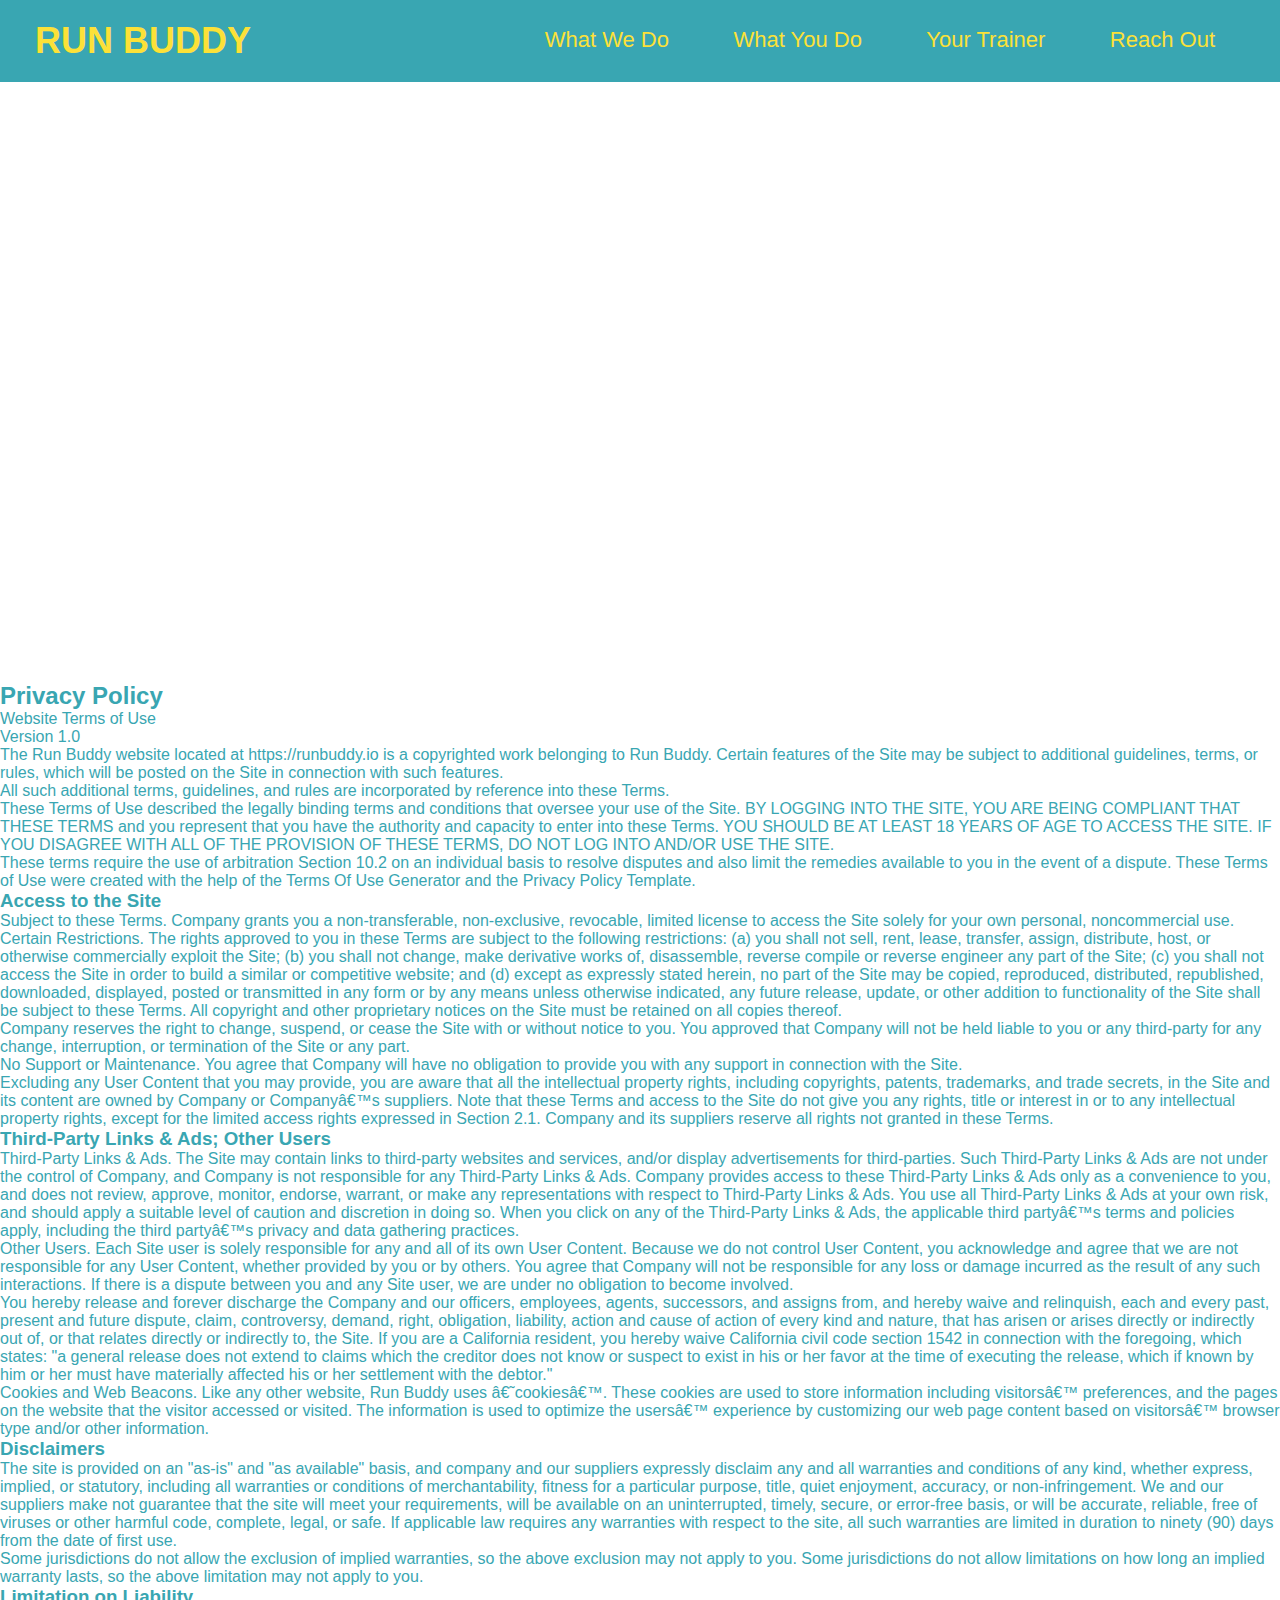
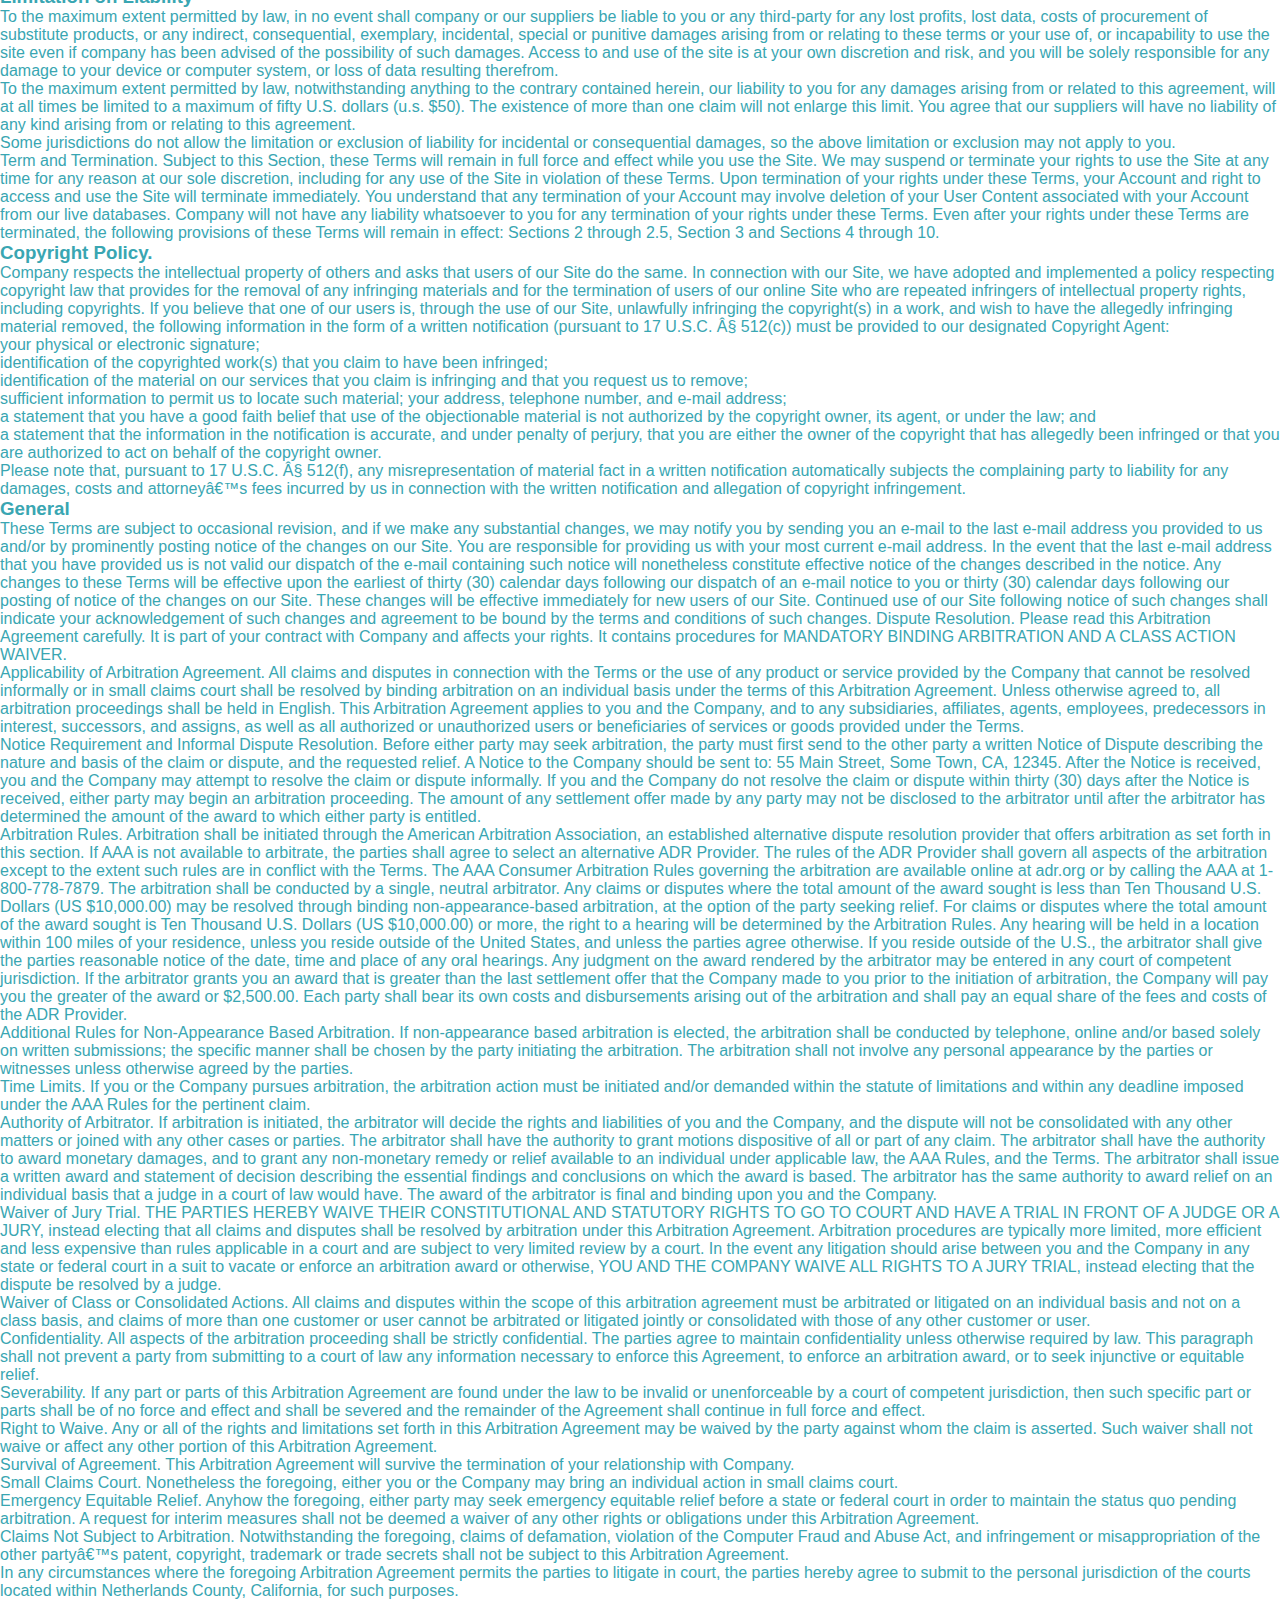
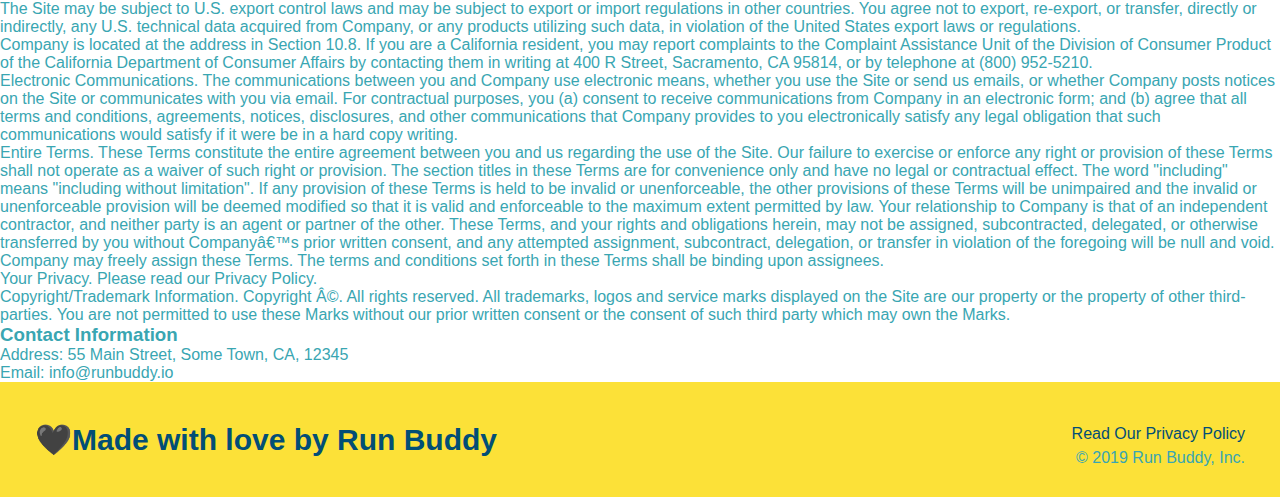
==== privacy-policy.html @ ae4cb34c "change folders" ====
<!DOCTYPE html>
<html lang="en">
<head>
    <meta charset="UTF-8">
    <meta http-equiv="X-UA-Compatible" content="IE=edge">
    <meta name="viewport" content="width=device-width, initial-scale=1.0">
    <title>Privacy Policy - Run Buddy</title>
    <link rel="stylesheet" href="./assets/css/style.css">
</head>
<body>
    <header>
        <h1>
             <a href="/">RUN BUDDY</a>
        </h1>
         <nav>
             <ul>
                 <li>
                     <a href="./index.html#what-we-do">What We Do</a>
                 </li>
                <li>
                    <a href="./index.html#what-you-do">What You Do</a>
                </li>
                <li>
                    <a href="./index.html#your-trainer">Your Trainer</a>
                </li>
                <li>
                    <a href="./idex.html#Reach-out">Reach Out</a>
                </li>
             </ul>
         </nav>
     </header>
     <section class="hero"></section>
     <h2 class="hero-secondary">
        Privacy Policy
      </h2>
    </section>


      <article class="secondary-content">
        <p>
            Website Terms of Use
          </p>
    
          <p>
            Version 1.0
          </p>
    
          <p>
            The Run Buddy website located at https://runbuddy.io is a copyrighted work belonging to Run Buddy. Certain
            features of the Site may be subject to additional guidelines, terms, or rules, which will be posted on the Site
            in connection with such features.
          </p>
    
          <p>
            All such additional terms, guidelines, and rules are incorporated by reference into these Terms.
          </p>
    
          <p>
            These Terms of Use described the legally binding terms and conditions that oversee your use of the Site. BY
            LOGGING INTO THE SITE, YOU ARE BEING COMPLIANT THAT THESE TERMS and you represent that you have the authority
            and capacity to enter into these Terms. YOU SHOULD BE AT LEAST 18 YEARS OF AGE TO ACCESS THE SITE. IF YOU
            DISAGREE WITH ALL OF THE PROVISION OF THESE TERMS, DO NOT LOG INTO AND/OR USE THE SITE.
          </p>
    
          <p>
            These terms require the use of arbitration Section 10.2 on an individual basis to resolve disputes and also
            limit the remedies available to you in the event of a dispute. These Terms of Use were created with the help of
            the Terms Of Use Generator and the Privacy Policy Template.
          </p>
    
          <h3>
            Access to the Site
          </h3>
    
          <p>
            Subject to these Terms. Company grants you a non-transferable, non-exclusive, revocable, limited license to
            access the Site solely for your own personal, noncommercial use.
          </p>
    
          <p>
            Certain Restrictions. The rights approved to you in these Terms are subject to the following restrictions: (a)
            you shall not sell, rent, lease, transfer, assign, distribute, host, or otherwise commercially exploit the Site;
            (b) you shall not change, make derivative works of, disassemble, reverse compile or reverse engineer any part of
            the Site; (c) you shall not access the Site in order to build a similar or competitive website; and (d) except
            as expressly stated herein, no part of the Site may be copied, reproduced, distributed, republished, downloaded,
            displayed, posted or transmitted in any form or by any means unless otherwise indicated, any future release,
            update, or other addition to functionality of the Site shall be subject to these Terms. All copyright and other
            proprietary notices on the Site must be retained on all copies thereof.
          </p>
    
          <p>
            Company reserves the right to change, suspend, or cease the Site with or without notice to you. You approved
            that Company will not be held liable to you or any third-party for any change, interruption, or termination of
            the Site or any part.
          </p>
    
          <p>
            No Support or Maintenance. You agree that Company will have no obligation to provide you with any support in
            connection with the Site.
          </p>
    
          <p>
            Excluding any User Content that you may provide, you are aware that all the intellectual property rights,
            including copyrights, patents, trademarks, and trade secrets, in the Site and its content are owned by Company
            or Companyâ€™s suppliers. Note that these Terms and access to the Site do not give you any rights, title or
            interest in or to any intellectual property rights, except for the limited access rights expressed in Section
            2.1. Company and its suppliers reserve all rights not granted in these Terms.
          </p>
    
          <h3>
            Third-Party Links & Ads; Other Users
          </h3>
    
          <p>
            Third-Party Links & Ads. The Site may contain links to third-party websites and services, and/or display
            advertisements for third-parties. Such Third-Party Links & Ads are not under the control of Company, and Company
            is not responsible for any Third-Party Links & Ads. Company provides access to these Third-Party Links & Ads
            only as a convenience to you, and does not review, approve, monitor, endorse, warrant, or make any
            representations with respect to Third-Party Links & Ads. You use all Third-Party Links & Ads at your own risk,
            and should apply a suitable level of caution and discretion in doing so. When you click on any of the
            Third-Party Links & Ads, the applicable third partyâ€™s terms and policies apply, including the third partyâ€™s
            privacy and data gathering practices.
          </p>
    
          <p>
            Other Users. Each Site user is solely responsible for any and all of its own User Content. Because we do not
            control User Content, you acknowledge and agree that we are not responsible for any User Content, whether
            provided by you or by others. You agree that Company will not be responsible for any loss or damage incurred as
            the result of any such interactions. If there is a dispute between you and any Site user, we are under no
            obligation to become involved.
          </p>
    
          <p>
            You hereby release and forever discharge the Company and our officers, employees, agents, successors, and
            assigns from, and hereby waive and relinquish, each and every past, present and future dispute, claim,
            controversy, demand, right, obligation, liability, action and cause of action of every kind and nature, that has
            arisen or arises directly or indirectly out of, or that relates directly or indirectly to, the Site. If you are
            a California resident, you hereby waive California civil code section 1542 in connection with the foregoing,
            which states: "a general release does not extend to claims which the creditor does not know or suspect to exist
            in his or her favor at the time of executing the release, which if known by him or her must have materially
            affected his or her settlement with the debtor."
          </p>
    
          <p>
            Cookies and Web Beacons. Like any other website, Run Buddy uses â€˜cookiesâ€™. These cookies are used to store
            information including visitorsâ€™ preferences, and the pages on the website that the visitor accessed or visited.
            The information is used to optimize the usersâ€™ experience by customizing our web page content based on visitorsâ€™
            browser type and/or other information.
          </p>
    
          <h3>
            Disclaimers
          </h3>
    
          <p>
            The site is provided on an "as-is" and "as available" basis, and company and our suppliers expressly disclaim
            any and all warranties and conditions of any kind, whether express, implied, or statutory, including all
            warranties or conditions of merchantability, fitness for a particular purpose, title, quiet enjoyment, accuracy,
            or non-infringement. We and our suppliers make not guarantee that the site will meet your requirements, will be
            available on an uninterrupted, timely, secure, or error-free basis, or will be accurate, reliable, free of
            viruses or other harmful code, complete, legal, or safe. If applicable law requires any warranties with respect
            to the site, all such warranties are limited in duration to ninety (90) days from the date of first use.
          </p>
    
          <p>
            Some jurisdictions do not allow the exclusion of implied warranties, so the above exclusion may not apply to
            you. Some jurisdictions do not allow limitations on how long an implied warranty lasts, so the above limitation
            may not apply to you.
          </p>
    
          <h3>
            Limitation on Liability
          </h3>
    
          <p>
            To the maximum extent permitted by law, in no event shall company or our suppliers be liable to you or any
            third-party for any lost profits, lost data, costs of procurement of substitute products, or any indirect,
            consequential, exemplary, incidental, special or punitive damages arising from or relating to these terms or
            your use of, or incapability to use the site even if company has been advised of the possibility of such
            damages. Access to and use of the site is at your own discretion and risk, and you will be solely responsible
            for any damage to your device or computer system, or loss of data resulting therefrom.
          </p>
    
          <p>
            To the maximum extent permitted by law, notwithstanding anything to the contrary contained herein, our liability
            to you for any damages arising from or related to this agreement, will at all times be limited to a maximum of
            fifty U.S. dollars (u.s. $50). The existence of more than one claim will not enlarge this limit. You agree that
            our suppliers will have no liability of any kind arising from or relating to this agreement.
          </p>
    
          <p>
            Some jurisdictions do not allow the limitation or exclusion of liability for incidental or consequential
            damages, so the above limitation or exclusion may not apply to you.
          </p>
    
          <p>
            Term and Termination. Subject to this Section, these Terms will remain in full force and effect while you use
            the Site. We may suspend or terminate your rights to use the Site at any time for any reason at our sole
            discretion, including for any use of the Site in violation of these Terms. Upon termination of your rights under
            these Terms, your Account and right to access and use the Site will terminate immediately. You understand that
            any termination of your Account may involve deletion of your User Content associated with your Account from our
            live databases. Company will not have any liability whatsoever to you for any termination of your rights under
            these Terms. Even after your rights under these Terms are terminated, the following provisions of these Terms
            will remain in effect: Sections 2 through 2.5, Section 3 and Sections 4 through 10.
          </p>
    
          <h3>
            Copyright Policy.
          </h3>
    
          <p>
            Company respects the intellectual property of others and asks that users of our Site do the same. In connection
            with our Site, we have adopted and implemented a policy respecting copyright law that provides for the removal
            of any infringing materials and for the termination of users of our online Site who are repeated infringers of
            intellectual property rights, including copyrights. If you believe that one of our users is, through the use of
            our Site, unlawfully infringing the copyright(s) in a work, and wish to have the allegedly infringing material
            removed, the following information in the form of a written notification (pursuant to 17 U.S.C. Â§ 512(c)) must
            be provided to our designated Copyright Agent:
          </p>
    
          <ul>
            <li>
              your physical or electronic signature;
            </li>
            <li>
              identification of the copyrighted work(s) that you claim to have been infringed;
            </li>
            <li>
              identification of the material on our services that you claim is infringing and that you request us to remove;
            </li>
            <li>
              sufficient information to permit us to locate such material; your address, telephone number, and e-mail
              address;
            </li>
            <li>
              a statement that you have a good faith belief that use of the objectionable material is not authorized by the
              copyright owner, its agent, or under the law; and
            </li>
            <li>
              a statement that the information in the notification is accurate, and under penalty of perjury, that you are
              either the owner of the copyright that has allegedly been infringed or that you are authorized to act on
              behalf of the copyright owner.
            </li>
          </ul>
    
          <p>
            Please note that, pursuant to 17 U.S.C. Â§ 512(f), any misrepresentation of material fact in a written
            notification automatically subjects the complaining party to liability for any damages, costs and attorneyâ€™s
            fees incurred by us in connection with the written notification and allegation of copyright infringement.
          </p>
    
          <h3>
            General
          </h3>
    
          <p>
            These Terms are subject to occasional revision, and if we make any substantial changes, we may notify you by
            sending you an e-mail to the last e-mail address you provided to us and/or by prominently posting notice of the
            changes on our Site. You are responsible for providing us with your most current e-mail address. In the event
            that the last e-mail address that you have provided us is not valid our dispatch of the e-mail containing such
            notice will nonetheless constitute effective notice of the changes described in the notice. Any changes to these
            Terms will be effective upon the earliest of thirty (30) calendar days following our dispatch of an e-mail
            notice to you or thirty (30) calendar days following our posting of notice of the changes on our Site. These
            changes will be effective immediately for new users of our Site. Continued use of our Site following notice of
            such changes shall indicate your acknowledgement of such changes and agreement to be bound by the terms and
            conditions of such changes. Dispute Resolution. Please read this Arbitration Agreement carefully. It is part of
            your contract with Company and affects your rights. It contains procedures for MANDATORY BINDING ARBITRATION AND
            A CLASS ACTION WAIVER.
          </p>
    
          <p>
            Applicability of Arbitration Agreement. All claims and disputes in connection with the Terms or the use of any
            product or service provided by the Company that cannot be resolved informally or in small claims court shall be
            resolved by binding arbitration on an individual basis under the terms of this Arbitration Agreement. Unless
            otherwise agreed to, all arbitration proceedings shall be held in English. This Arbitration Agreement applies to
            you and the Company, and to any subsidiaries, affiliates, agents, employees, predecessors in interest,
            successors, and assigns, as well as all authorized or unauthorized users or beneficiaries of services or goods
            provided under the Terms.
          </p>
    
          <p>
            Notice Requirement and Informal Dispute Resolution. Before either party may seek arbitration, the party must
            first send to the other party a written Notice of Dispute describing the nature and basis of the claim or
            dispute, and the requested relief. A Notice to the Company should be sent to: 55 Main Street, Some Town, CA,
            12345. After the Notice is received, you and the Company may attempt to resolve the claim or dispute informally.
            If you and the Company do not resolve the claim or dispute within thirty (30) days after the Notice is received,
            either party may begin an arbitration proceeding. The amount of any settlement offer made by any party may not
            be disclosed to the arbitrator until after the arbitrator has determined the amount of the award to which either
            party is entitled.
          </p>
    
          <p>
            Arbitration Rules. Arbitration shall be initiated through the American Arbitration Association, an established
            alternative dispute resolution provider that offers arbitration as set forth in this section. If AAA is not
            available to arbitrate, the parties shall agree to select an alternative ADR Provider. The rules of the ADR
            Provider shall govern all aspects of the arbitration except to the extent such rules are in conflict with the
            Terms. The AAA Consumer Arbitration Rules governing the arbitration are available online at adr.org or by
            calling the AAA at 1-800-778-7879. The arbitration shall be conducted by a single, neutral arbitrator. Any
            claims or disputes where the total amount of the award sought is less than Ten Thousand U.S. Dollars (US
            $10,000.00) may be resolved through binding non-appearance-based arbitration, at the option of the party seeking
            relief. For claims or disputes where the total amount of the award sought is Ten Thousand U.S. Dollars (US
            $10,000.00) or more, the right to a hearing will be determined by the Arbitration Rules. Any hearing will be
            held in a location within 100 miles of your residence, unless you reside outside of the United States, and
            unless the parties agree otherwise. If you reside outside of the U.S., the arbitrator shall give the parties
            reasonable notice of the date, time and place of any oral hearings. Any judgment on the award rendered by the
            arbitrator may be entered in any court of competent jurisdiction. If the arbitrator grants you an award that is
            greater than the last settlement offer that the Company made to you prior to the initiation of arbitration, the
            Company will pay you the greater of the award or $2,500.00. Each party shall bear its own costs and
            disbursements arising out of the arbitration and shall pay an equal share of the fees and costs of the ADR
            Provider.
          </p>
    
          <p>
            Additional Rules for Non-Appearance Based Arbitration. If non-appearance based arbitration is elected, the
            arbitration shall be conducted by telephone, online and/or based solely on written submissions; the specific
            manner shall be chosen by the party initiating the arbitration. The arbitration shall not involve any personal
            appearance by the parties or witnesses unless otherwise agreed by the parties.
          </p>
    
          <p>
            Time Limits. If you or the Company pursues arbitration, the arbitration action must be initiated and/or demanded
            within the statute of limitations and within any deadline imposed under the AAA Rules for the pertinent claim.
          </p>
    
          <p>
            Authority of Arbitrator. If arbitration is initiated, the arbitrator will decide the rights and liabilities of
            you and the Company, and the dispute will not be consolidated with any other matters or joined with any other
            cases or parties. The arbitrator shall have the authority to grant motions dispositive of all or part of any
            claim. The arbitrator shall have the authority to award monetary damages, and to grant any non-monetary remedy
            or relief available to an individual under applicable law, the AAA Rules, and the Terms. The arbitrator shall
            issue a written award and statement of decision describing the essential findings and conclusions on which the
            award is based. The arbitrator has the same authority to award relief on an individual basis that a judge in a
            court of law would have. The award of the arbitrator is final and binding upon you and the Company.
          </p>
    
          <p>
            Waiver of Jury Trial. THE PARTIES HEREBY WAIVE THEIR CONSTITUTIONAL AND STATUTORY RIGHTS TO GO TO COURT AND HAVE
            A TRIAL IN FRONT OF A JUDGE OR A JURY, instead electing that all claims and disputes shall be resolved by
            arbitration under this Arbitration Agreement. Arbitration procedures are typically more limited, more efficient
            and less expensive than rules applicable in a court and are subject to very limited review by a court. In the
            event any litigation should arise between you and the Company in any state or federal court in a suit to vacate
            or enforce an arbitration award or otherwise, YOU AND THE COMPANY WAIVE ALL RIGHTS TO A JURY TRIAL, instead
            electing that the dispute be resolved by a judge.
          </p>
    
          <p>
            Waiver of Class or Consolidated Actions. All claims and disputes within the scope of this arbitration agreement
            must be arbitrated or litigated on an individual basis and not on a class basis, and claims of more than one
            customer or user cannot be arbitrated or litigated jointly or consolidated with those of any other customer or
            user.
          </p>
    
          <p>
            Confidentiality. All aspects of the arbitration proceeding shall be strictly confidential. The parties agree to
            maintain confidentiality unless otherwise required by law. This paragraph shall not prevent a party from
            submitting to a court of law any information necessary to enforce this Agreement, to enforce an arbitration
            award, or to seek injunctive or equitable relief.
          </p>
    
          <p>
            Severability. If any part or parts of this Arbitration Agreement are found under the law to be invalid or
            unenforceable by a court of competent jurisdiction, then such specific part or parts shall be of no force and
            effect and shall be severed and the remainder of the Agreement shall continue in full force and effect.
          </p>
    
          <p>
            Right to Waive. Any or all of the rights and limitations set forth in this Arbitration Agreement may be waived
            by the party against whom the claim is asserted. Such waiver shall not waive or affect any other portion of this
            Arbitration Agreement.
          </p>
    
          <p>
            Survival of Agreement. This Arbitration Agreement will survive the termination of your relationship with
            Company.
          </p>
    
          <p>
            Small Claims Court. Nonetheless the foregoing, either you or the Company may bring an individual action in small
            claims court.
          </p>
    
          <p>
            Emergency Equitable Relief. Anyhow the foregoing, either party may seek emergency equitable relief before a
            state or federal court in order to maintain the status quo pending arbitration. A request for interim measures
            shall not be deemed a waiver of any other rights or obligations under this Arbitration Agreement.
          </p>
    
          <p>
            Claims Not Subject to Arbitration. Notwithstanding the foregoing, claims of defamation, violation of the
            Computer Fraud and Abuse Act, and infringement or misappropriation of the other partyâ€™s patent, copyright,
            trademark or trade secrets shall not be subject to this Arbitration Agreement.
          </p>
    
          <p>
            In any circumstances where the foregoing Arbitration Agreement permits the parties to litigate in court, the
            parties hereby agree to submit to the personal jurisdiction of the courts located within Netherlands County,
            California, for such purposes.
          </p>
    
          <p>
            The Site may be subject to U.S. export control laws and may be subject to export or import regulations in other
            countries. You agree not to export, re-export, or transfer, directly or indirectly, any U.S. technical data
            acquired from Company, or any products utilizing such data, in violation of the United States export laws or
            regulations.
          </p>
    
          <p>
            Company is located at the address in Section 10.8. If you are a California resident, you may report complaints
            to the Complaint Assistance Unit of the Division of Consumer Product of the California Department of Consumer
            Affairs by contacting them in writing at 400 R Street, Sacramento, CA 95814, or by telephone at (800) 952-5210.
          </p>
    
          <p>
            Electronic Communications. The communications between you and Company use electronic means, whether you use the
            Site or send us emails, or whether Company posts notices on the Site or communicates with you via email. For
            contractual purposes, you (a) consent to receive communications from Company in an electronic form; and (b)
            agree that all terms and conditions, agreements, notices, disclosures, and other communications that Company
            provides to you electronically satisfy any legal obligation that such communications would satisfy if it were be
            in a hard copy writing.
          </p>
    
          <p>
            Entire Terms. These Terms constitute the entire agreement between you and us regarding the use of the Site. Our
            failure to exercise or enforce any right or provision of these Terms shall not operate as a waiver of such right
            or provision. The section titles in these Terms are for convenience only and have no legal or contractual
            effect. The word "including" means "including without limitation". If any provision of these Terms is held to be
            invalid or unenforceable, the other provisions of these Terms will be unimpaired and the invalid or
            unenforceable provision will be deemed modified so that it is valid and enforceable to the maximum extent
            permitted by law. Your relationship to Company is that of an independent contractor, and neither party is an
            agent or partner of the other. These Terms, and your rights and obligations herein, may not be assigned,
            subcontracted, delegated, or otherwise transferred by you without Companyâ€™s prior written consent, and any
            attempted assignment, subcontract, delegation, or transfer in violation of the foregoing will be null and void.
            Company may freely assign these Terms. The terms and conditions set forth in these Terms shall be binding upon
            assignees.
          </p>
    
          <p>
            Your Privacy. Please read our Privacy Policy.
          </p>
    
          <p>
            Copyright/Trademark Information. Copyright Â©. All rights reserved. All trademarks, logos and service marks
            displayed on the Site are our property or the property of other third-parties. You are not permitted to use
            these Marks without our prior written consent or the consent of such third party which may own the Marks.
          </p>
    
          <h3>
            Contact Information
          </h3>
    
          <p>
            Address: 55 Main Street, Some Town, CA, 12345
          </p>
    
          <p>
            Email: info@runbuddy.io
          </p>

      </article>


     <footer>
        <h2>🖤Made with love by Run Buddy</h2>
        <div>
            <a>Read Our Privacy Policy</a><br />
            &copy; 2019 Run Buddy, Inc.
        </div>
    </footer>


    
</body>
</html>
---- assets/css/style.css ----
* {
    margin: 0;
    padding: 0;
    box-sizing: border-box;
}
body {
    color: #39a6b2;
    font-family: Arial, Helvetica, sans-serif;
}
header {
    padding: 20px 35px;
    background-color: #39a6b2;
}
header h1 {
    font-weight: bold;
    font-size: 36px;
    color: #fce138;
    margin: 0%;
    display: inline;
}

header a {
    text-decoration: none;
    color: #fce138;
}
header nav {
    float: right;
    margin: 7px 0;
}
header nav ul li {
    display: inline;
}
header nav ul li a {
    margin: 0 30px;
    font-weight: lighter;
    font-size: 22px;
}
footer {
    background: #fce138;
    width: 100%;
    padding: 40px 35px;
}
footer h2 {
    display: inline;
    color: #024e76;
    font-size: 30px;
    margin: 0;
}
footer div {
    float: right;
    line-height: 1.5;
    text-align: right;
}
footer a {
    color: #024e76;
}
/* Hero Style Start */
.hero {
    background-image: url("../hero-bg.jpeg");
    height: 600px;
    background-size: cover;
    background-position: center;
}
/* Hero Style End */
.hero-form {
    border: 3px solid #024e76;
  background-color: #fce138;
  padding: 20px;
  width: 500px;
  color: #024e76;
  position: absolute;
  bottom: 120px;
  right: 140px;

}
.hero-form h3 {
    font-size: 24px;
    margin: 0;
}

.hero-form p {
    margin: 5px 0 15px 0;
}

.form-input {
    border: 1px solid #024e76;
    display: block;
    padding: 7px 15px;
    font-size: 16px;
    color: #024e76;
    width: 100%;
    margin-bottom: 15px;
}

.hero-form label {
    margin: 0 5px;
}

.hero-form button {
    color: #fce138;
    background-color: #024e76;
    border: none;
    padding: 10px 20px;
    font-size: 16px;
}

.intro {
    text-align: center;
}

.intro p {
    line-height: 1.7;
    color: #39a6b2;
    width: 80%;
    font-size: 20px;
    margin: 0 auto;
}

.steps {
    text-align: center;
    background: #fce138;
}

.steps div {
    margin-bottom: 80px;
}

.steps img {
    width: 15%;
    margin: 10px 0;
}

.steps h3 {
    color: #024e76;
    font-size: 46px;
    margin-top: 10px;
}

.steps p {
    color: #39a6b2;
    font-size: 23px;
}

.section-title {
    font-size: 55px;
    color: #024e76;
    margin-bottom: 35px;
    padding: 0 100px 20px 100px;
    display: inline-block;
    border-bottom: 3px solid;
}

.primary-border {
    border-color: #fce138;
}

.secondary-border {
    border-color: #39a6b2;
}

.steps span {
    font-size: 38px;
}
/* overflow floated both elements (the <img> and <div>). this meant that the parent element—the <article> element—couldn't interpret how much space its inner HTML   */
/* this section is where trainers class starts */

.trainers {
    text-align: center;
}

.trainer {
    width: 900px;
    margin: 0 auto 30px auto;
    background: #024e76;
    color: #fce138;
    overflow: auto;
}
/* images can be place in different areas with (float) */

.trainer img {
    width: 35%;
    float: left;
}

.trainer-bio {
    padding: 35px;
    float: left;
    width: 65%;
}

.text-left {
    text-align: left;
}

.text-right {
    text-align: right;
}

.trainer-bio h3 {
    font-size: 32px;
    margin-bottom: 8px;
}

.trainer-bio h4 {
    font-weight: lighter;
    font-size: 26px;
    margin-bottom: 25px;
}

.trainer-bio p {
    font-size: 17px;
    line-height: 1.3;
}

.reach-out {
    text-align: center;
}

.section-title {
    font-size: 55px;
    display: inline-block;
    padding: 0 100px 20px 100px;
    border-bottom: 3px solid;
    margin-bottom: 35px;
    color: #024e76;
}

.contact {
    text-align: center;
    background: #024e76;
   
}

.contact h2 {
    color: #fce138;
}
/* IFRAME can style every iframe element which can add style where it wasnt wanted. also iframe from untrusted source could potentially embed malware or phi*/

.contact-info iframe {
    width: 400px;
    height: 400px;
}

.contact-info div {
    width: 410px;
    display: inline-block;
    vertical-align: top;
    text-align: left;
    margin: 30px 0 0 60px;
    color: white;
}

.contact-info h3 {
    color: #fce138;
    font-size: 32px;
}

.contact-info p, .contact-info address {
    margin: 20px 0;
    line-height: 1.5;
    font-size: 20px;
    font-style: normal;
}

.contact-info a {
    color: #fce138;
}
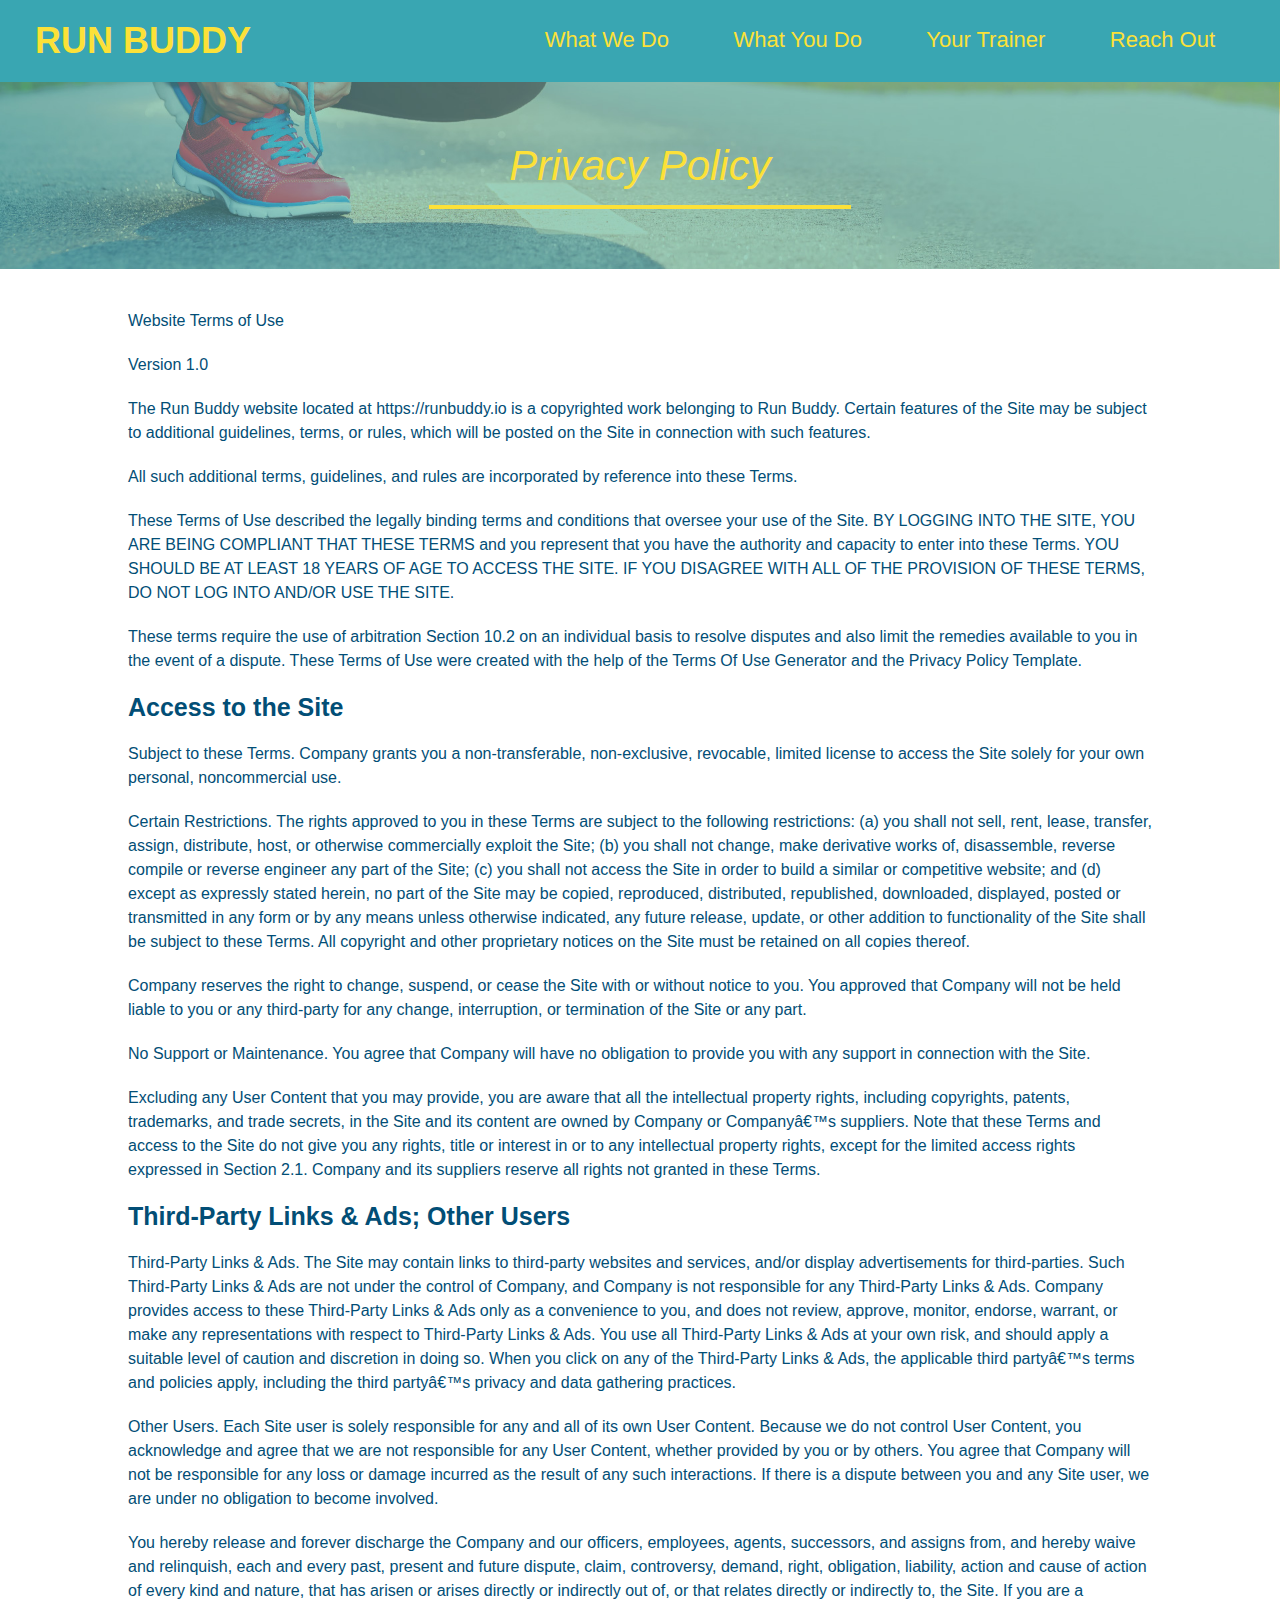
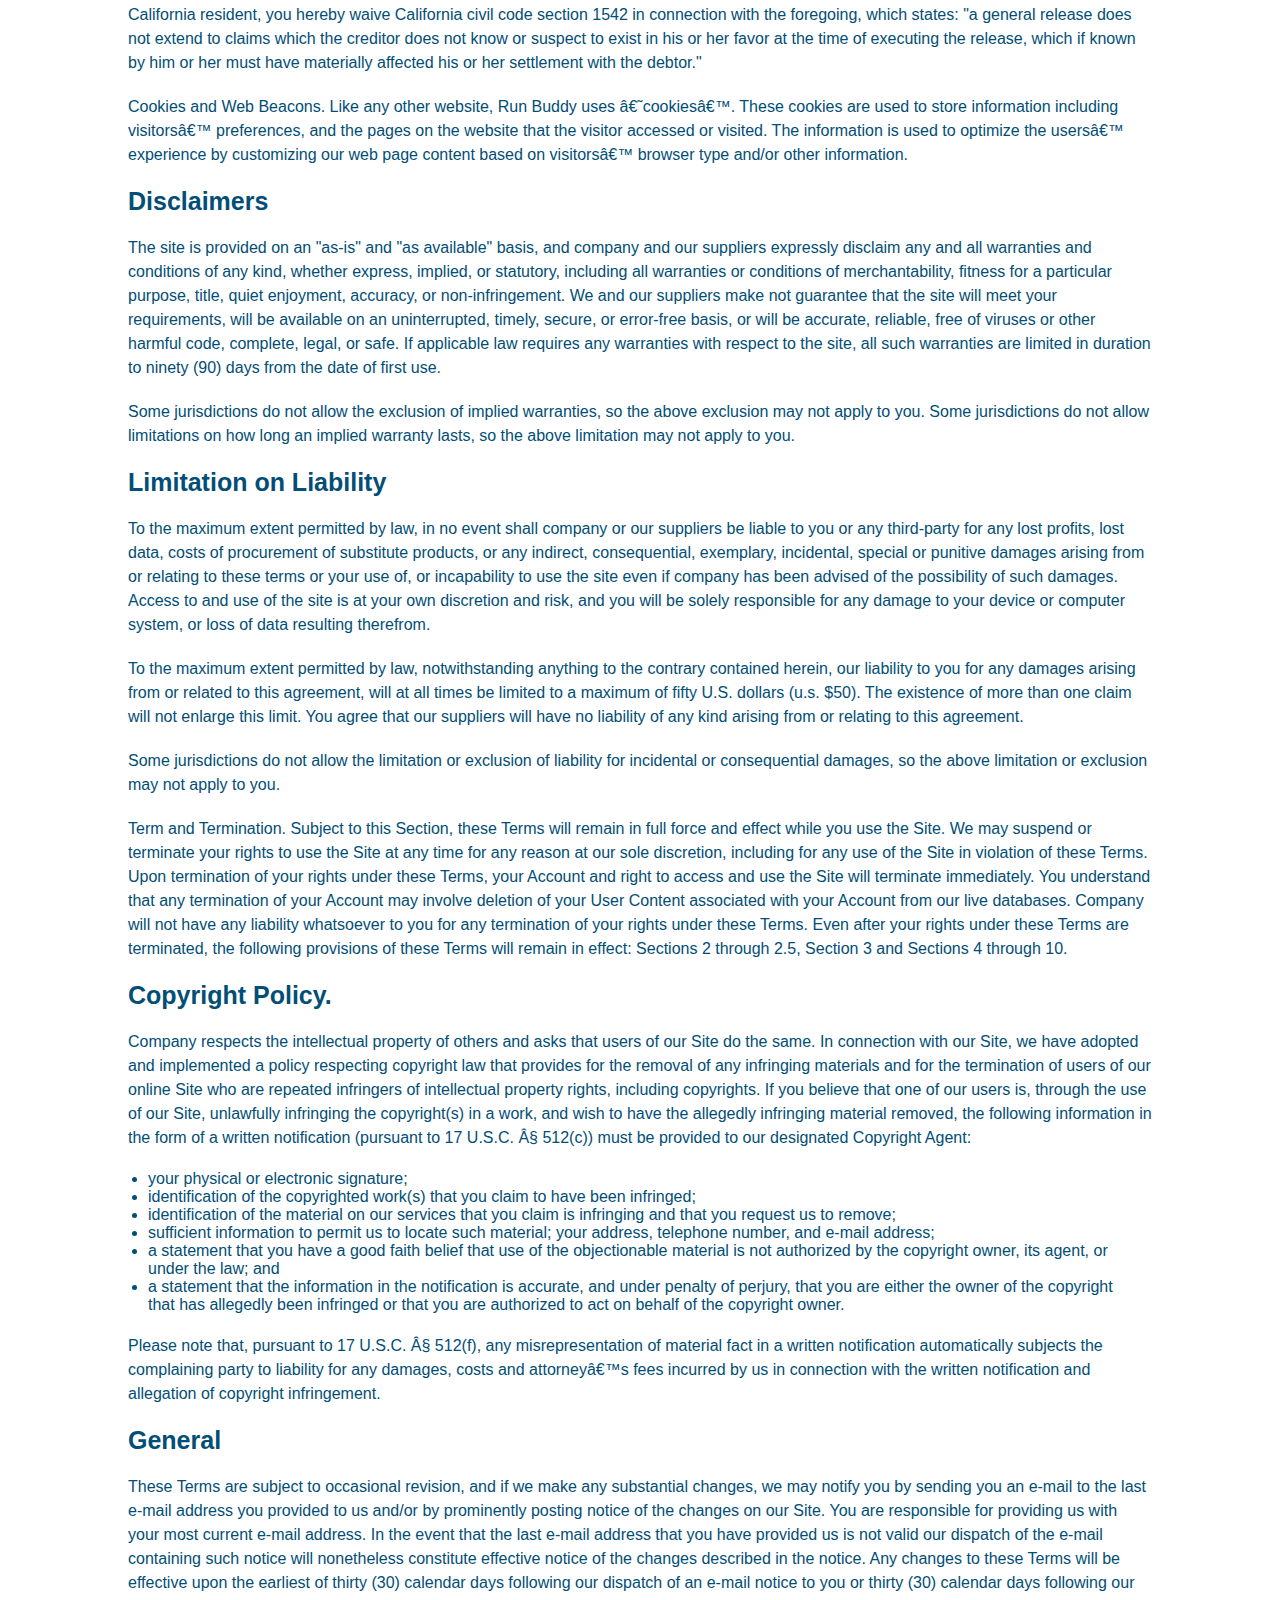
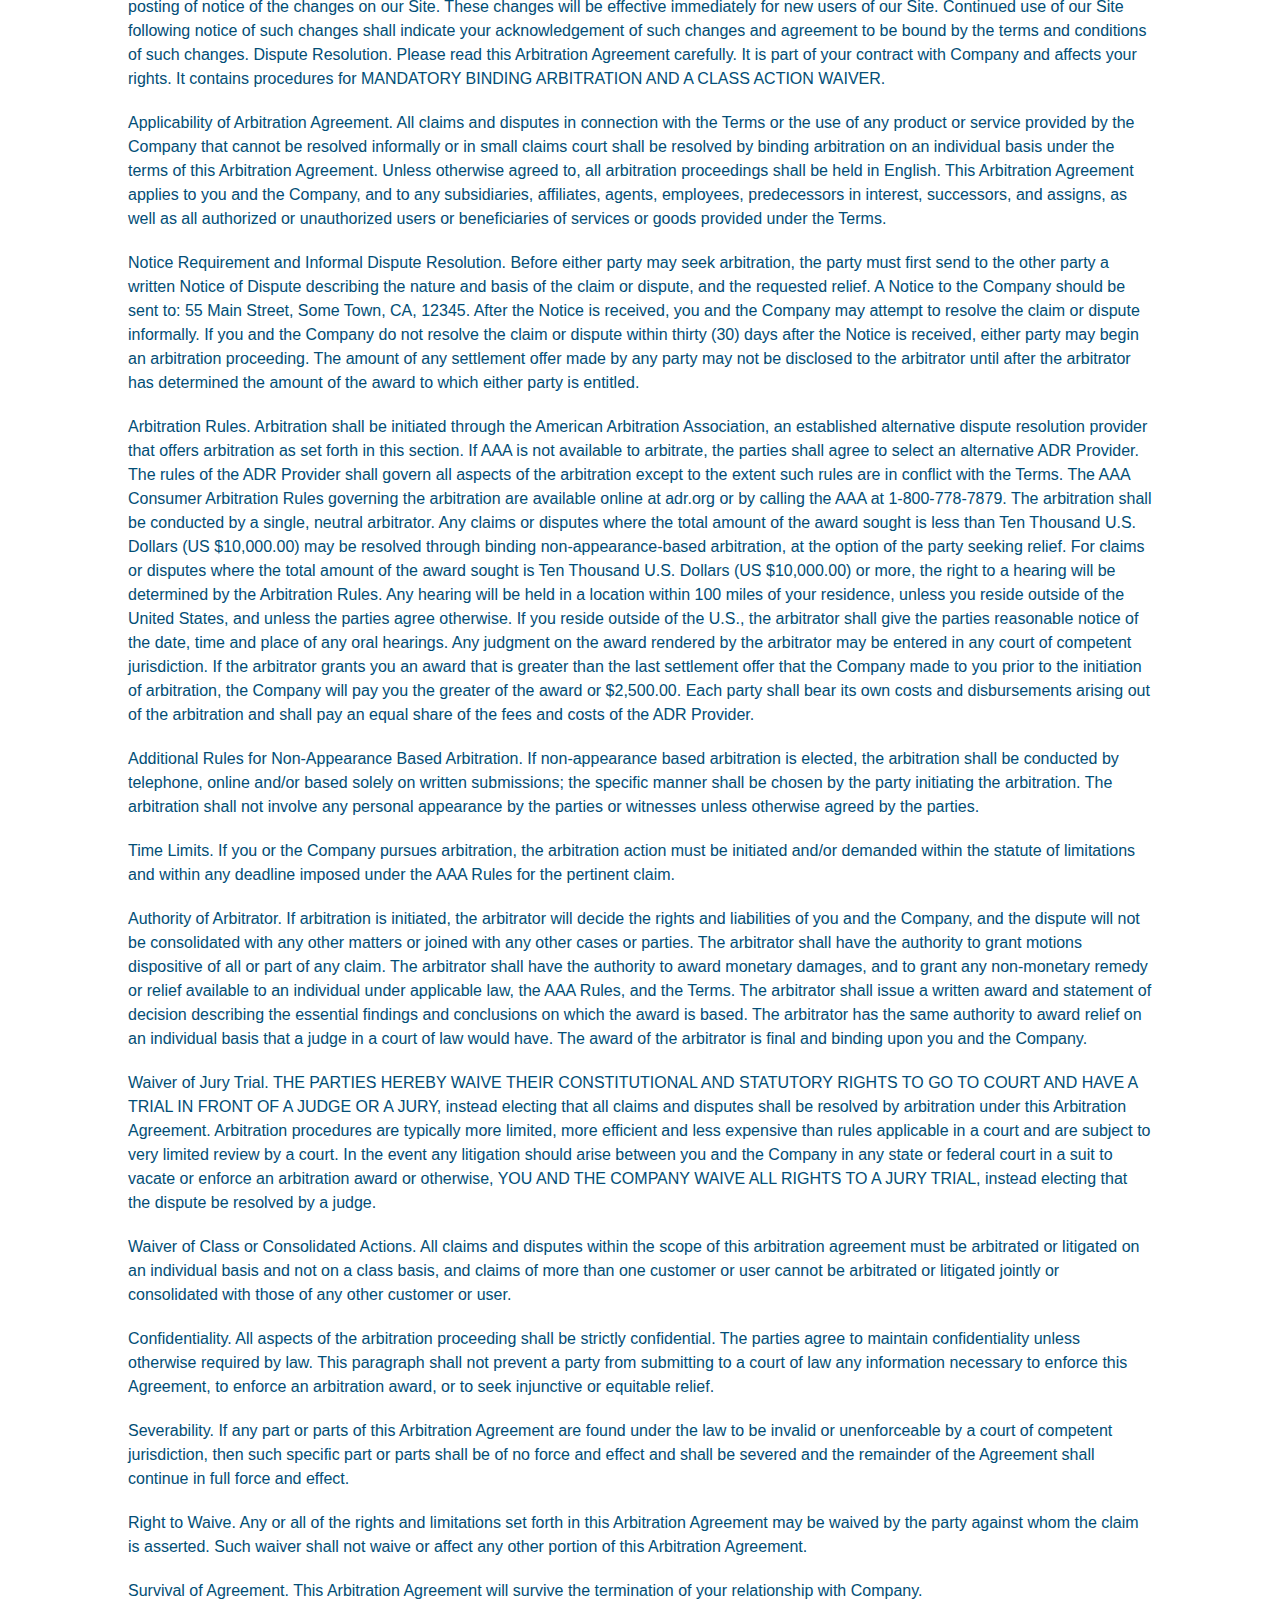
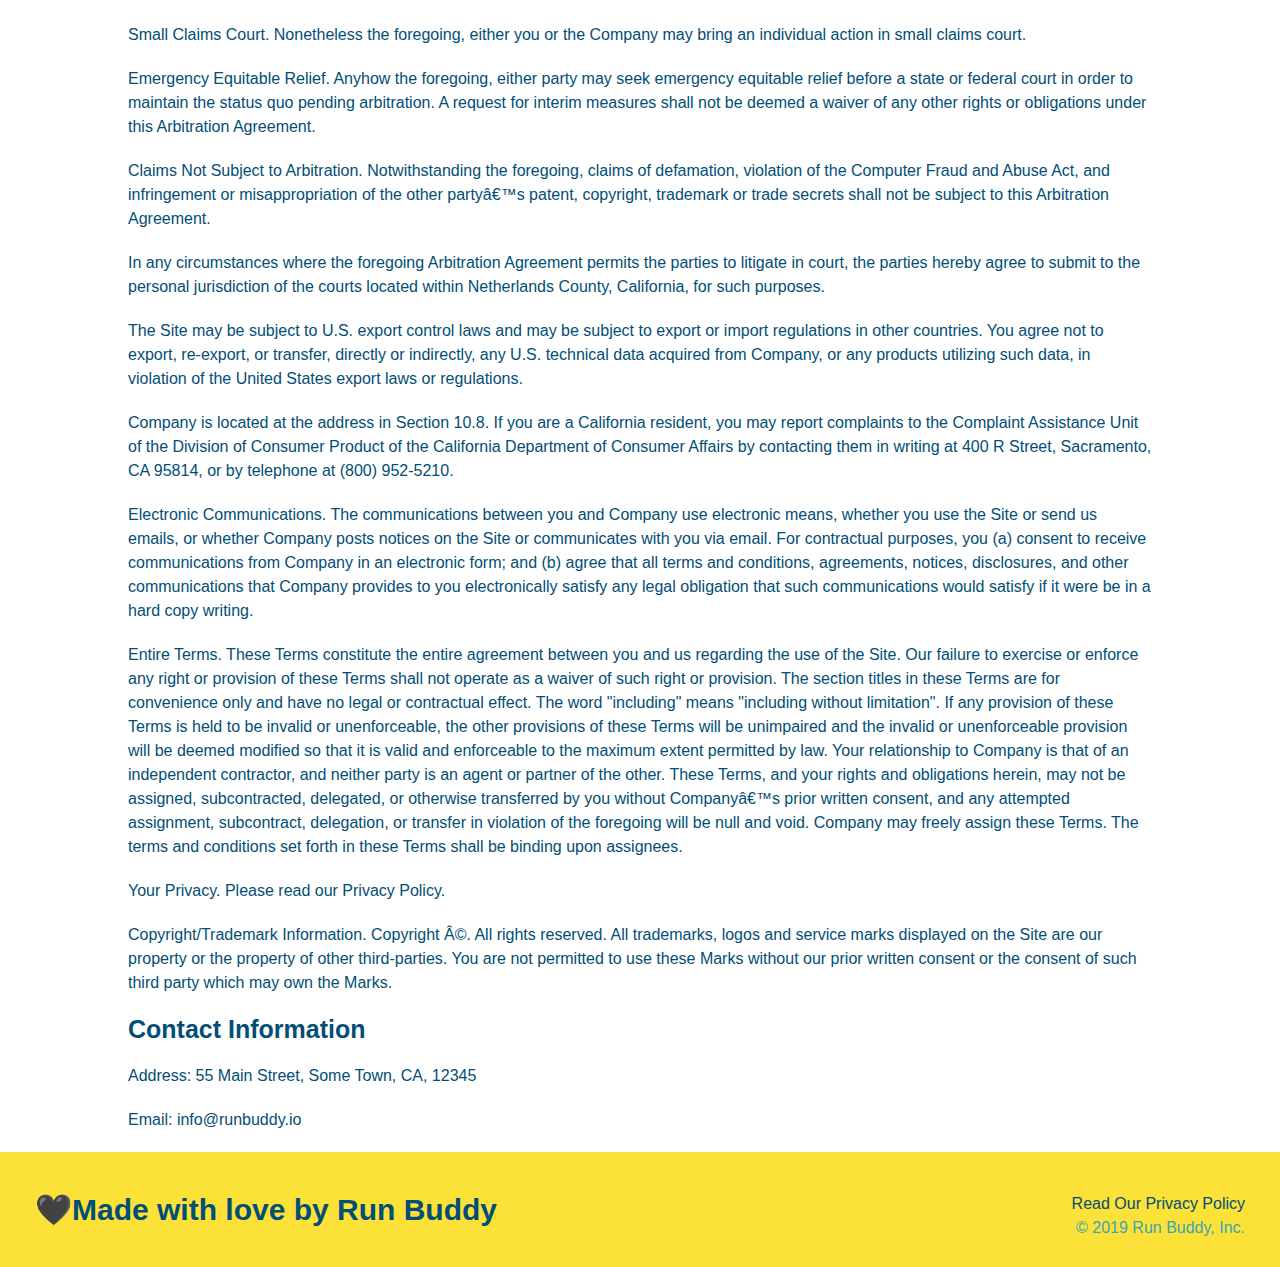
==== commit 15ad8495: "background imagges in hero" ====
--- a/privacy-policy.html
+++ b/privacy-policy.html
@@ -5,7 +5,10 @@
     <meta http-equiv="X-UA-Compatible" content="IE=edge">
     <meta name="viewport" content="width=device-width, initial-scale=1.0">
     <title>Privacy Policy - Run Buddy</title>
+    
     <link rel="stylesheet" href="./assets/css/style.css">
+    <link rel="stylesheet" href="./assets/css/secondary-style.css">
+    
 </head>
 <body>
     <header>
@@ -29,10 +32,10 @@
              </ul>
          </nav>
      </header>
-     <section class="hero"></section>
-     <h2 class="hero-secondary">
-        Privacy Policy
-      </h2>
+     <section class="hero"><h2 class="page-title">
+      Privacy Policy
+      </h2></section>
+     
     </section>
 
 
--- a/assets/css/style.css
+++ b/assets/css/style.css
@@ -54,12 +54,19 @@
 footer a {
     color: #024e76;
 }
+
+section {
+    padding: 60px;
+}
 /* Hero Style Start */
 .hero {
-    background-image: url("../hero-bg.jpeg");
+    background-image: url("../images/hero-bg.jpeg");
     height: 600px;
     background-size: cover;
     background-position: center;
+    position: relative;
+
+
 }
 /* Hero Style End */
 .hero-form {
--- a/assets/css/secondary-style.css
+++ b/assets/css/secondary-style.css
@@ -0,0 +1,47 @@
+.hero {
+    background-image: url("../images/hero-bg.jpeg");
+    background-position: bottom;
+    height: auto;
+    margin-bottom: 40px;
+    text-align: center;
+  }
+
+  .page-title {
+    color: #fce138;
+    display: inline-block;
+     padding: 0 80px 15px 80px;
+    font-weight: normal;
+    font-size: 42px;
+    font-style: italic;
+    border-bottom: 4px solid #fce138;
+  }
+
+
+
+  
+  .secondary-content {
+      width: 80%;
+      margin: 0 auto;
+      color: #024e76;
+  }
+
+  .secondary-content h3 {
+      font-size: 25px;
+      margin: 20px 0;
+  }
+
+  .secondary-content p {
+      font-size: 16px;
+     line-height: 1.5;
+     margin: 20px 0 20px 0; 
+  }
+
+  .secondary-content ul {
+    margin: 15px 20px;
+}
+
+  .secondary-elements li {
+      color: #39a6b2;
+      margin: 10px 0 10px 0;
+  }
+  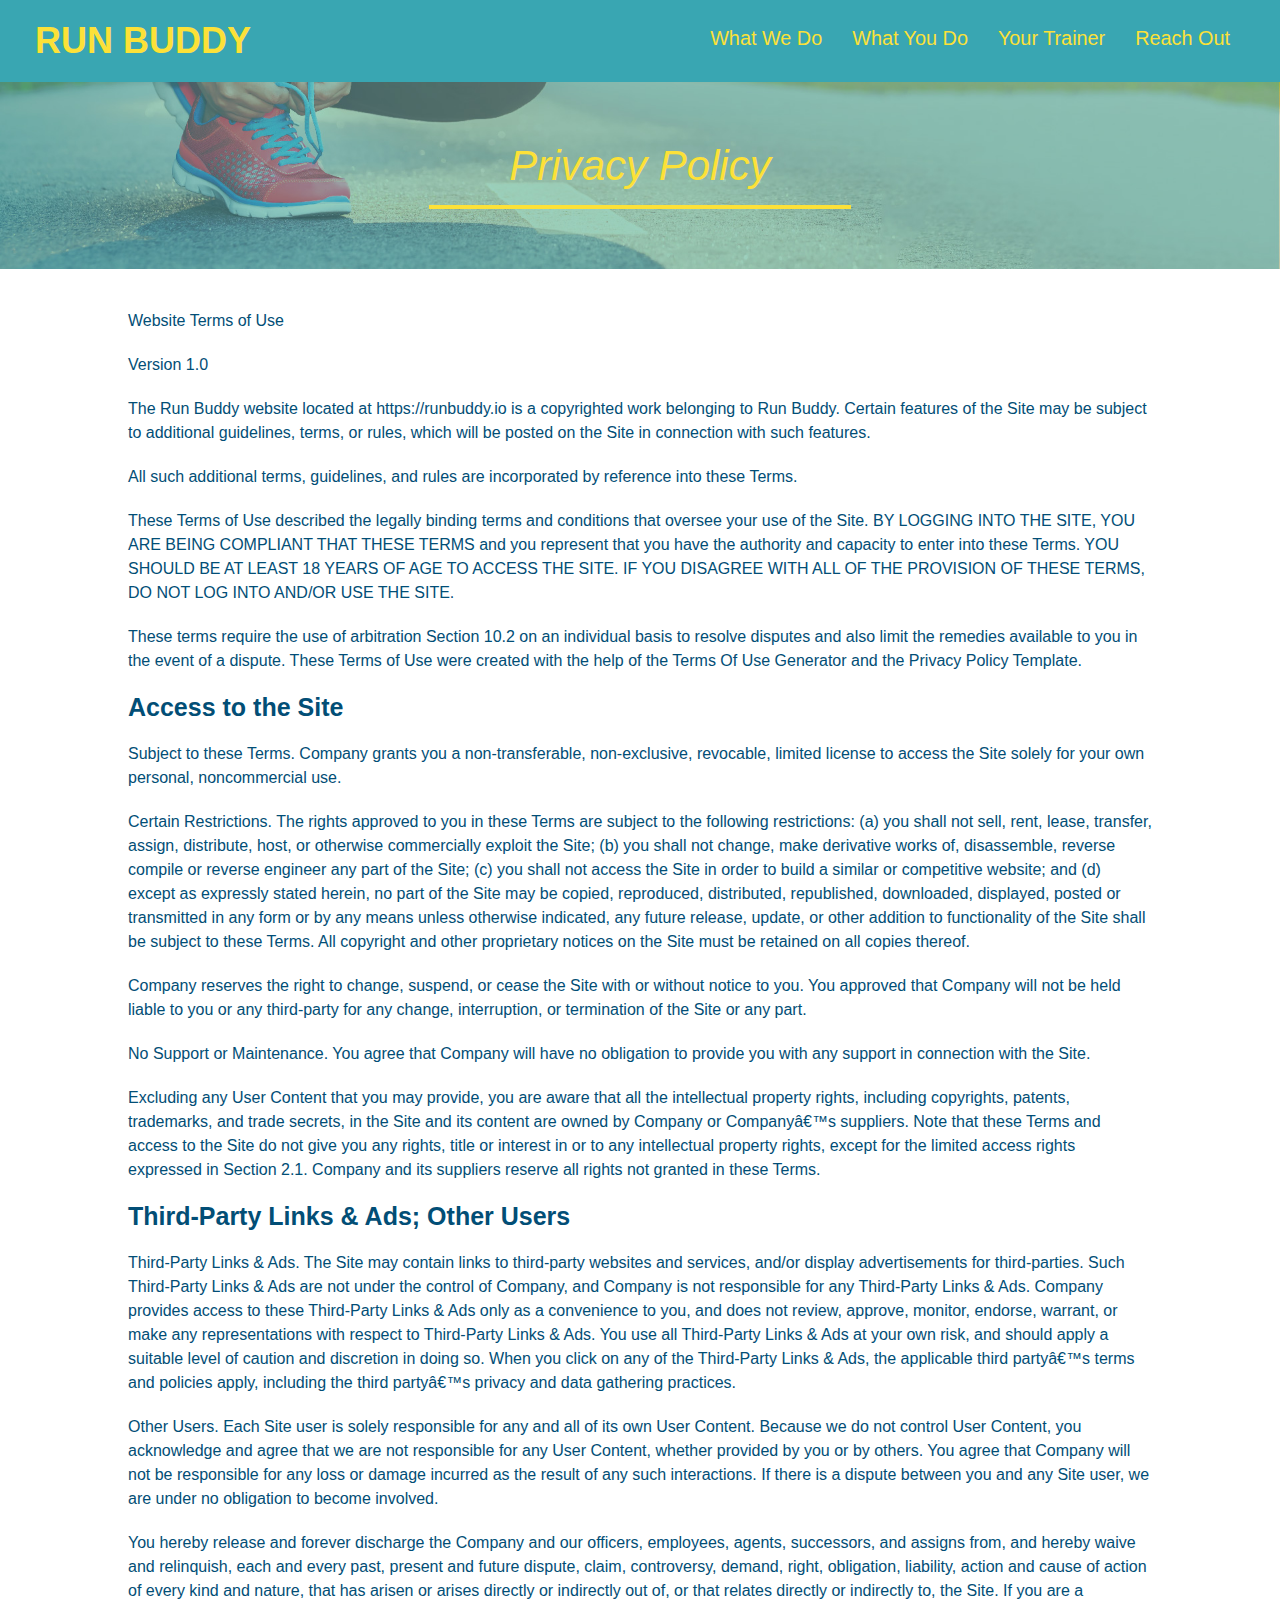
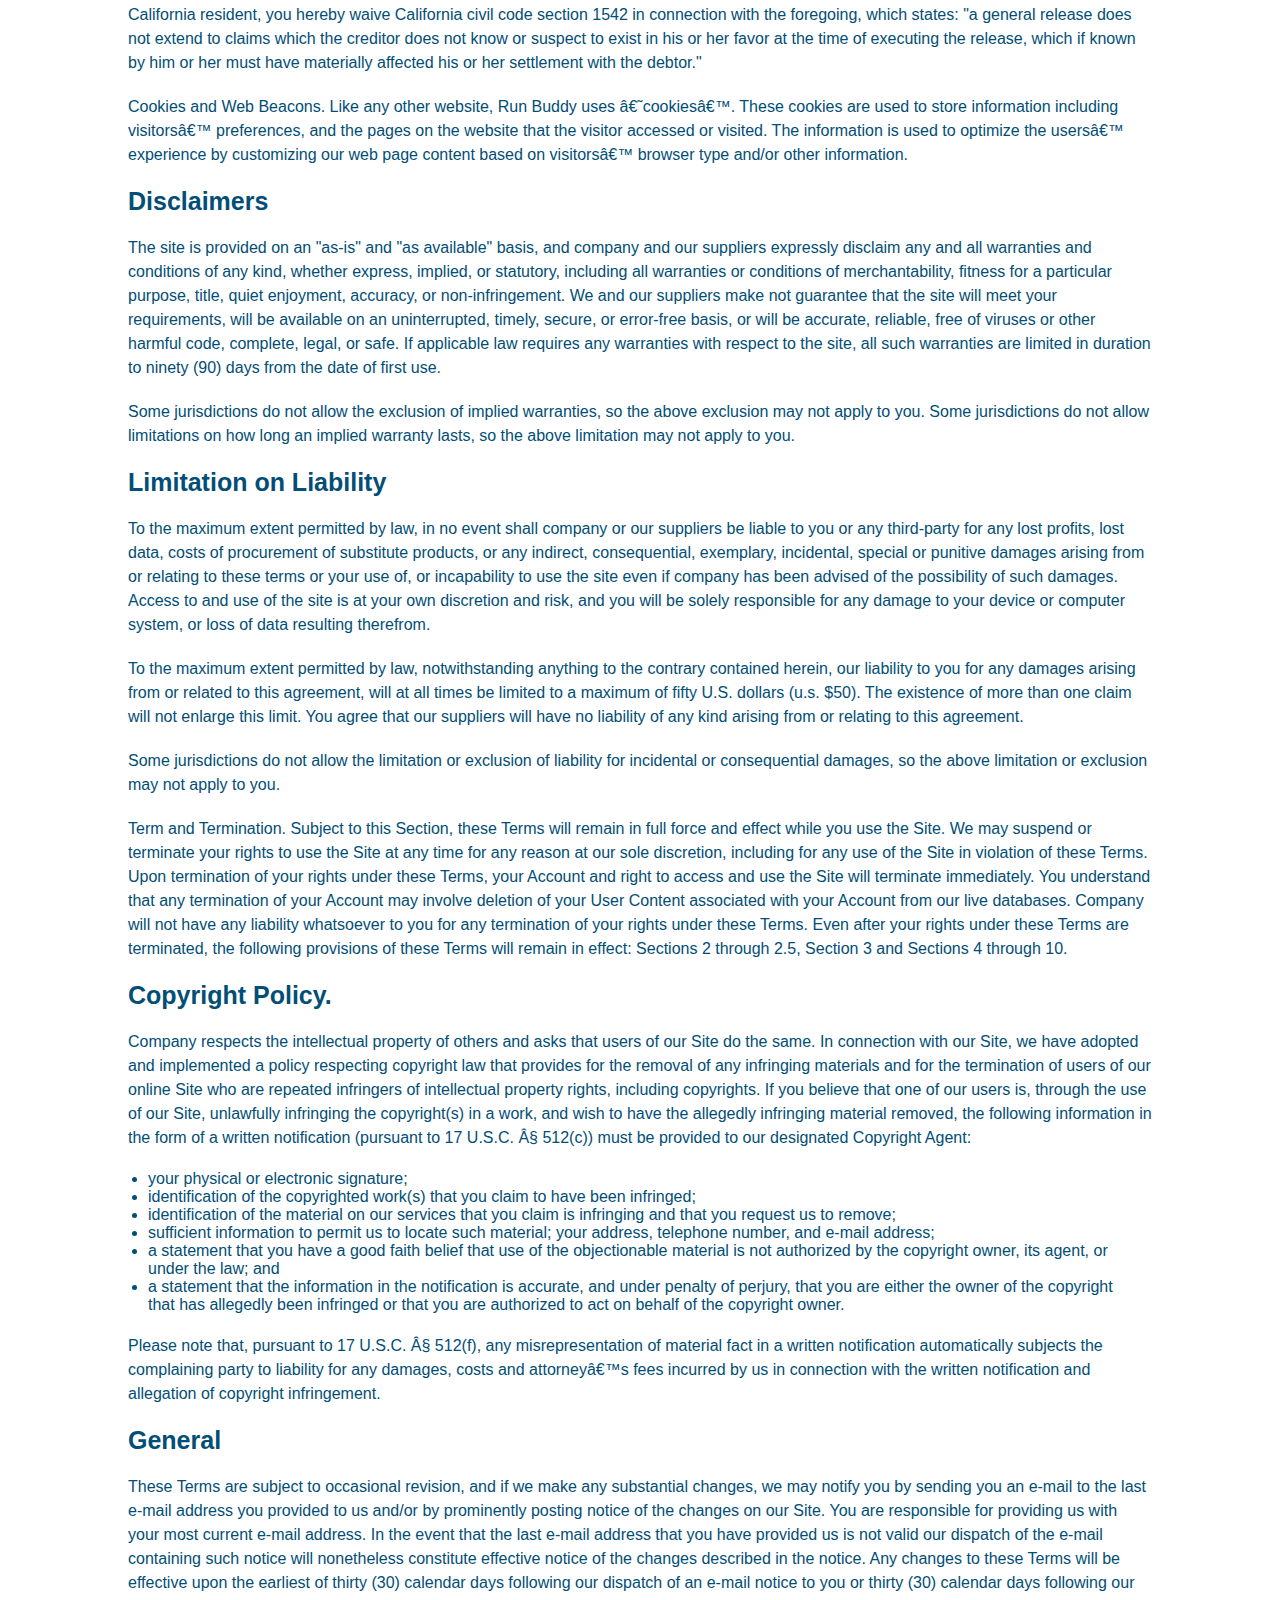
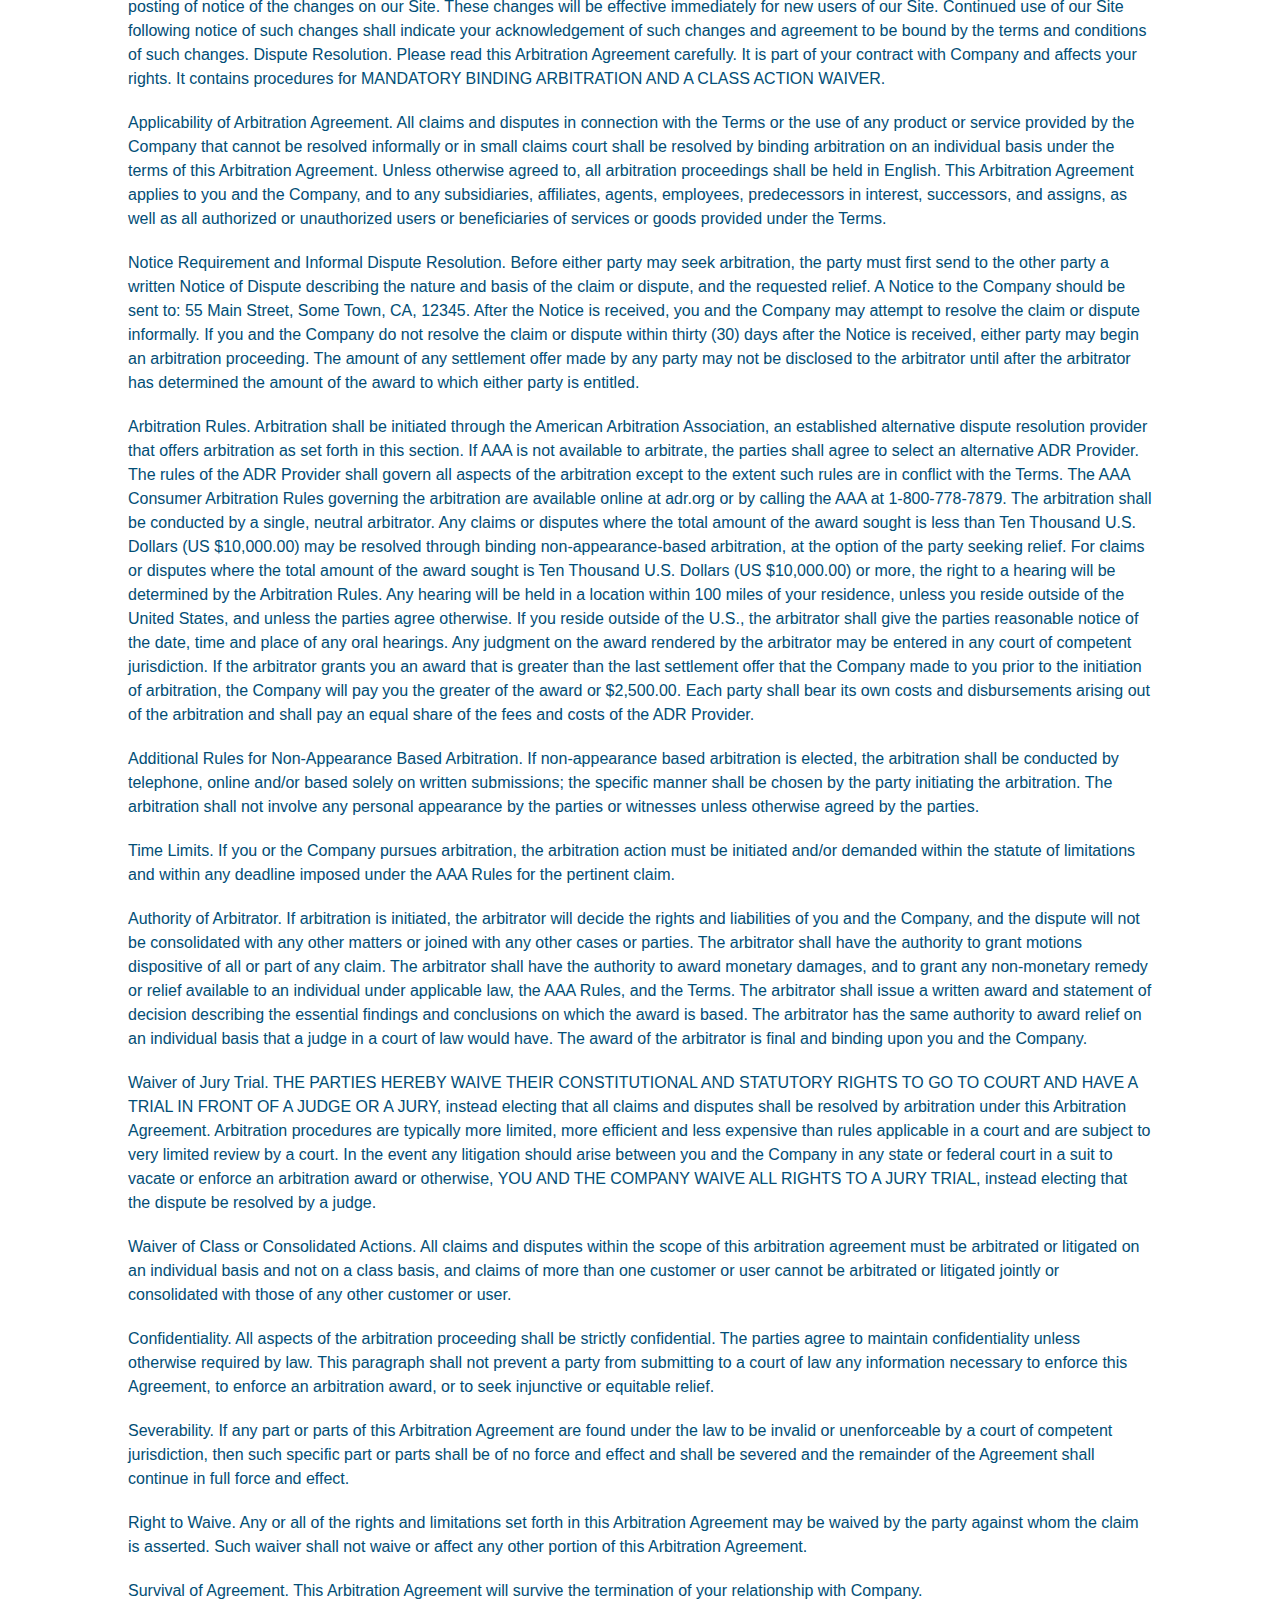
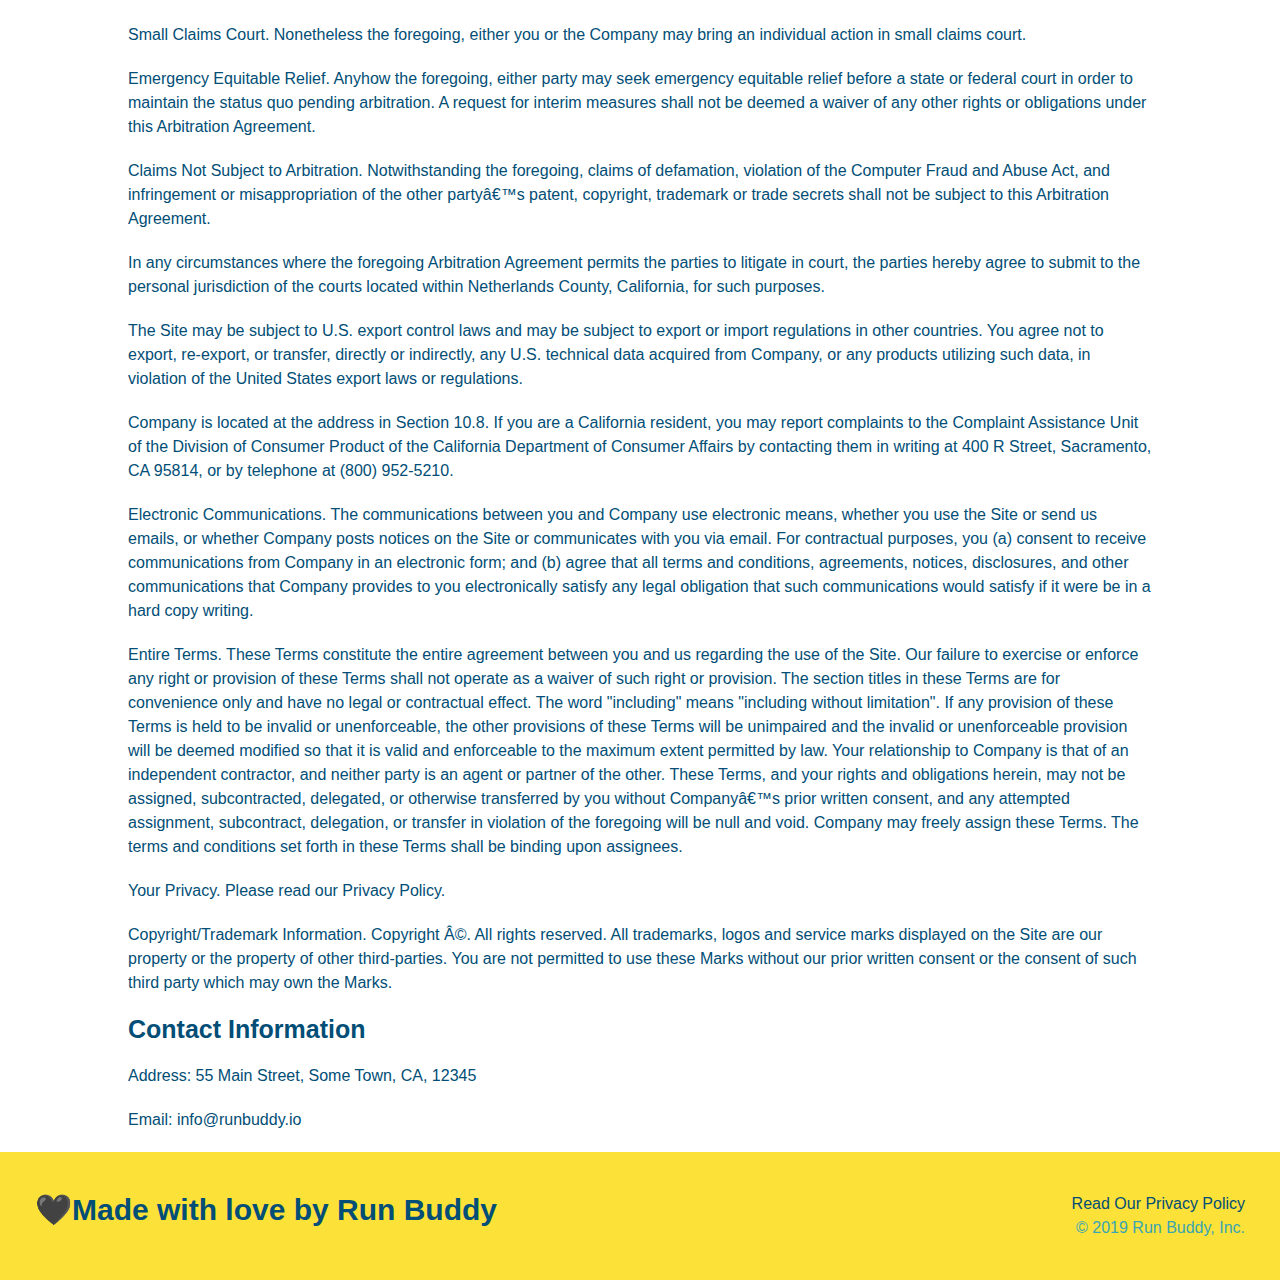
==== commit 8bd9edc8: "media queries" ====
--- a/privacy-policy.html
+++ b/privacy-policy.html
@@ -1,6 +1,7 @@
 <!DOCTYPE html>
 <html lang="en">
 <head>
+    <meta name="viewport" content="width=device-width, initial-scale=1.0" />
     <meta charset="UTF-8">
     <meta http-equiv="X-UA-Compatible" content="IE=edge">
     <meta name="viewport" content="width=device-width, initial-scale=1.0">
--- a/assets/css/style.css
+++ b/assets/css/style.css
@@ -10,13 +10,16 @@
 header {
     padding: 20px 35px;
     background-color: #39a6b2;
+    display: flex;
+    justify-content: space-between;
+    flex-wrap: wrap;
 }
 header h1 {
     font-weight: bold;
+    margin: 0;
     font-size: 36px;
     color: #fce138;
-    margin: 0%;
-    display: inline;
+
 }
 
 header a {
@@ -24,30 +27,38 @@
     color: #fce138;
 }
 header nav {
-    float: right;
+
     margin: 7px 0;
-}
-header nav ul li {
-    display: inline;
+
+}
+header nav ul {
+    display: flex;
+    flex-wrap: wrap;
+    justify-content: space-between;
+    align-items: center;
+    list-style: none;
 }
 header nav ul li a {
-    margin: 0 30px;
+    padding: 10px 15px;
     font-weight: lighter;
-    font-size: 22px;
+    font-size: 1.55vw;
 }
 footer {
+    display: flex;
     background: #fce138;
     width: 100%;
     padding: 40px 35px;
+    justify-content: space-between;
+    flex-wrap: wrap;
 }
 footer h2 {
-    display: inline;
+
     color: #024e76;
     font-size: 30px;
     margin: 0;
 }
 footer div {
-    float: right;
+
     line-height: 1.5;
     text-align: right;
 }
@@ -60,24 +71,44 @@
 }
 /* Hero Style Start */
 .hero {
+    align-items: flex-start;
+    display: flex;
+    justify-content: center;
+    flex-wrap: wrap;
     background-image: url("../images/hero-bg.jpeg");
-    height: 600px;
     background-size: cover;
     background-position: center;
-    position: relative;
+    
 
 
 }
 /* Hero Style End */
+
+.hero-form-cta {
+    width: 35%;
+    text-align: right;
+    margin: 3.5;
+    color: #fff;
+    font-size: 18px;
+    line-height: 1.2;
+}
+
+.hero-form-cta h2 {
+    font-style: italic;
+    font-size: 55px;
+    color: #fce138;
+}
+
+
+
 .hero-form {
+
     border: 3px solid #024e76;
   background-color: #fce138;
   padding: 20px;
-  width: 500px;
   color: #024e76;
-  position: absolute;
-  bottom: 120px;
-  right: 140px;
+  margin: 3.5%;
+  width: 40%;
 
 }
 .hero-form h3 {
@@ -111,11 +142,10 @@
     font-size: 16px;
 }
 
-.intro {
+
+
+.intro p {
     text-align: center;
-}
-
-.intro p {
     line-height: 1.7;
     color: #39a6b2;
     width: 80%;
@@ -124,36 +154,65 @@
 }
 
 .steps {
+    
+    background: #fce138;
+}
+
+.step {
+    margin: 50px auto;
+    padding-bottom: 50px;
+    width: 80%;
+    border-bottom: 1px solid #39a6b2;
+    display: flex;
+    flex-wrap: wrap;
+    align-items: center;
+    justify-content: space-between;
+}
+
+.step-info {
+display: flex;
+flex-wrap: wrap;
+align-items: center;
+flex: 2 70%;
+
+}
+
+.step-text {
+    flex: 12;
+}
+
+.step-img {
+    flex: 1 12%;
+    margin-right: 20px;
+}
+
+.step-img img {
+    max-width: 100%;
+}
+
+.step h3 {
+    flex: 1 30%;
+    color: #024e76;
+    font-size: 46px;
+}
+.step-text h4 {
+    font-size: 26px;
+    line-height: 1.5;
+    color: #024e76;
+}
+
+.step-text p {
+    color: #39a6b2;
+    font-size: 18px;
+}
+
+.section-title {
+    font-size: 48px;
+    color: #024e76;
+    padding-bottom: 20%;
     text-align: center;
-    background: #fce138;
-}
-
-.steps div {
-    margin-bottom: 80px;
-}
-
-.steps img {
-    width: 15%;
-    margin: 10px 0;
-}
-
-.steps h3 {
-    color: #024e76;
-    font-size: 46px;
-    margin-top: 10px;
-}
-
-.steps p {
-    color: #39a6b2;
-    font-size: 23px;
-}
-
-.section-title {
-    font-size: 55px;
-    color: #024e76;
-    margin-bottom: 35px;
-    padding: 0 100px 20px 100px;
-    display: inline-block;
+    margin: 0 auto 35px auto;
+    width: 50%;
     border-bottom: 3px solid;
 }
 
@@ -165,34 +224,32 @@
     border-color: #39a6b2;
 }
 
-.steps span {
-    font-size: 38px;
-}
 /* overflow floated both elements (the <img> and <div>). this meant that the parent element—the <article> element—couldn't interpret how much space its inner HTML   */
 /* this section is where trainers class starts */
 
 .trainers {
-    text-align: center;
+    width: 100%;
+    margin: 0 auto;
+    display: flex;
+    flex-wrap: wrap;
+    justify-content: space-around;
 }
 
 .trainer {
-    width: 900px;
-    margin: 0 auto 30px auto;
+    flex: 1;
+    margin: 20px;
     background: #024e76;
     color: #fce138;
-    overflow: auto;
 }
 /* images can be place in different areas with (float) */
 
 .trainer img {
-    width: 35%;
-    float: left;
+    width: 100%
 }
 
 .trainer-bio {
-    padding: 35px;
-    float: left;
-    width: 65%;
+    padding: 25px;
+    line-height: 1.3;
 }
 
 .text-left {
@@ -204,19 +261,18 @@
 }
 
 .trainer-bio h3 {
-    font-size: 32px;
-    margin-bottom: 8px;
+    font-size: 28px;
+
 }
 
 .trainer-bio h4 {
     font-weight: lighter;
-    font-size: 26px;
-    margin-bottom: 25px;
+    font-size: 22px;
+    margin-bottom: 15px;
 }
 
 .trainer-bio p {
     font-size: 17px;
-    line-height: 1.3;
 }
 
 .reach-out {
@@ -233,7 +289,7 @@
 }
 
 .contact {
-    text-align: center;
+    
     background: #024e76;
    
 }
@@ -241,19 +297,26 @@
 .contact h2 {
     color: #fce138;
 }
+
+.contact-info {
+    display: flex;
+    justify-content: space-between;
+    flex-wrap: wrap;
+  }
 /* IFRAME can style every iframe element which can add style where it wasnt wanted. also iframe from untrusted source could potentially embed malware or phi*/
 
 .contact-info iframe {
-    width: 400px;
+
     height: 400px;
 }
 
+.contact-info > * {
+    flex: 1;
+    margin: 15px;
+}
+
 .contact-info div {
-    width: 410px;
-    display: inline-block;
-    vertical-align: top;
-    text-align: left;
-    margin: 30px 0 0 60px;
+    
     color: white;
 }
 
@@ -265,12 +328,42 @@
 .contact-info p, .contact-info address {
     margin: 20px 0;
     line-height: 1.5;
-    font-size: 20px;
+    font-size: 16px;
     font-style: normal;
 }
 
+.contact-form input, .contact-form textarea {
+    border: 1px solid #024e76;
+    display: block;
+    padding: 7px 15px;
+    font-size: 16px;
+    color: #024e76;
+    width: 100%;
+    margin-bottom: 15px;
+    margin-top: 5px;
+}
+
+.contact-form button {
+    width: 100%;
+    border: none;
+    background: #fce138;
+    color: #024e76;
+    text-align: center;
+    padding: 15px 0;
+    font-size: 16px;
+}
+
+
 .contact-info a {
     color: #fce138;
 }
 
-
+.flex-row {
+    display: flex;
+}
+
+@media screen and (max-width: 980px) {
+    
+  }
+
+
--- a/assets/css/secondary-style.css
+++ b/assets/css/secondary-style.css
@@ -9,7 +9,7 @@
   .page-title {
     color: #fce138;
     display: inline-block;
-     padding: 0 80px 15px 80px;
+    padding: 0 80px 15px 80px;
     font-weight: normal;
     font-size: 42px;
     font-style: italic;
